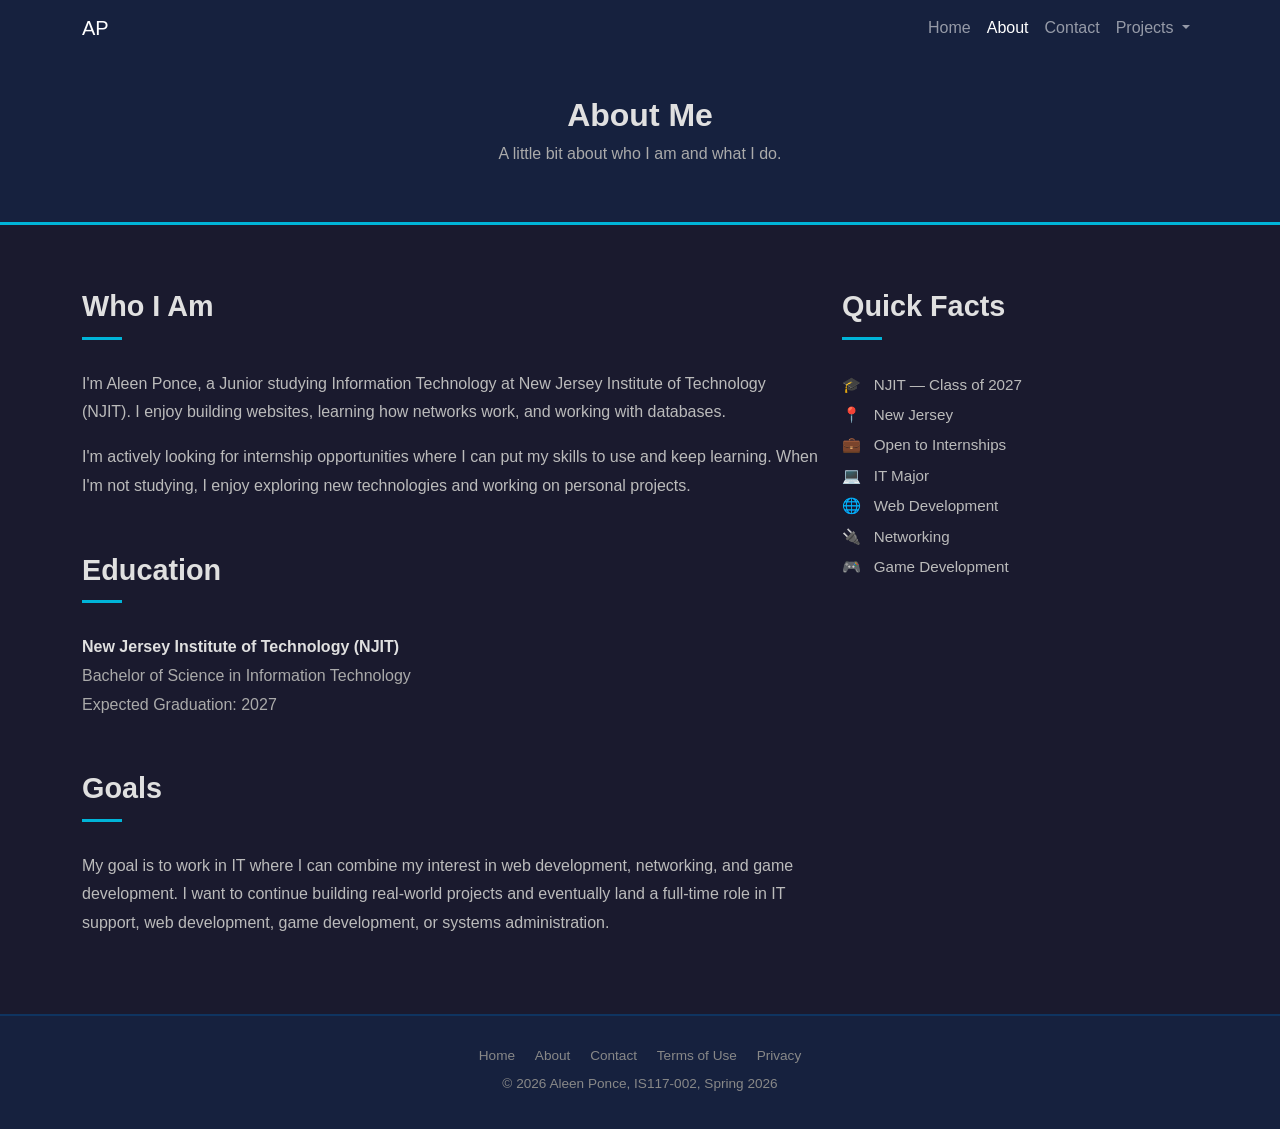
==== about.html @ ce3db5ed "Merge pull request #1 from ajp13r/features Pages setup" ====
<!DOCTYPE html>
<html lang="en">

<head>
    <meta charset="UTF-8">
    <title>Aleen Ponce</title>
    <!-- CSS only -->
    <link href="https://cdn.jsdelivr.net/npm/bootstrap@5.0.2/dist/css/bootstrap.min.css" rel="stylesheet"
        integrity="sha384-EVSTQN3/azprG1Anm3QDgpJLIm9Nao0Yz1ztcQTwFspd3yD65VohhpuuCOmLASjC" crossorigin="anonymous">
    <link href="css/main.css" rel="stylesheet">
</head>

<nav class="navbar navbar-expand-md navbar-dark">
    <div class="container">
        <a class="navbar-brand" href="index.html">AP</a>

        <button class="navbar-toggler" type="button" data-bs-toggle="collapse" data-bs-target="#collapsibleNavbar">
            <span class="navbar-toggler-icon"></span>
        </button>

        <div class="collapse navbar-collapse" id="collapsibleNavbar">
            <ul class="navbar-nav ms-auto">
                <li class="nav-item">
                    <a class="nav-link" href="index.html">Home</a>
                </li>
                <li class="nav-item">
                    <a class="nav-link active" href="about.html">About</a>
                </li>
                <li class="nav-item">
                    <a class="nav-link" href="contact.html">Contact</a>
                </li>
                <li class="nav-item dropdown">
                    <a class="nav-link dropdown-toggle" href="#" role="button" data-bs-toggle="dropdown"
                        aria-expanded="false">
                        Projects
                    </a>
                    <ul class="dropdown-menu dropdown-menu-dark">
                        <li><a class="dropdown-item" href="projects/web-dev.html">Web Development</a></li>
                        <li><a class="dropdown-item" href="projects/networking.html">Networking</a></li>
                        <li><a class="dropdown-item" href="projects/databases.html">Game Development</a></li>
                    </ul>
                </li>
            </ul>
        </div>
    </div>
</nav>

<div class="page-header">
    <div class="container">
        <h1>About Me</h1>
        <p>A little bit about who I am and what I do.</p>
    </div>
</div>

<section class="about-section">
    <div class="container">
        <div class="row">
            <div class="col-md-8">
                <div class="section-title">Who I Am</div>
                <div class="title-underline"></div>
                <p>
                    I'm Aleen Ponce, a Junior studying Information Technology at New Jersey Institute
                    of Technology (NJIT). I enjoy building websites, learning how networks work, and
                    working with databases.
                </p>
                <p>
                    I'm actively looking for internship opportunities where I can put my skills to use
                    and keep learning. When I'm not studying, I enjoy exploring new technologies and
                    working on personal projects.
                </p>

                <div class="section-title mt-5">Education</div>
                <div class="title-underline"></div>
                <p>
                    <strong style="color:#e0e0e0;">New Jersey Institute of Technology (NJIT)</strong><br>
                    <span style="color:#aaa;">Bachelor of Science in Information Technology</span><br>
                    <span style="color:#aaa;">Expected Graduation: 2027</span>
                </p>

                <div class="section-title mt-5">Goals</div>
                <div class="title-underline"></div>
                <p>
                    My goal is to work in IT where I can combine my interest in web development,
                    networking, and game development. I want to continue building real-world projects and eventually land a
                    full-time role in IT support, web development, game development, or systems administration.
                </p>
            </div>

            <div class="col-md-4 mt-4 mt-md-0">
                <div class="section-title">Quick Facts</div>
                <div class="title-underline"></div>
                <ul class="list-unstyled" style="color:#bbb; font-size:0.95rem; line-height:2;">
                    <li>🎓 &nbsp; NJIT — Class of 2027</li>
                    <li>📍 &nbsp; New Jersey</li>
                    <li>💼 &nbsp; Open to Internships</li>
                    <li>💻 &nbsp; IT Major</li>
                    <li>🌐 &nbsp; Web Development</li>
                    <li>🔌 &nbsp; Networking</li>
                    <li>🎮 &nbsp; Game Development</li>
                </ul>
            </div>
        </div>
    </div>
</section>
<footer>
    <div class="container text-center">
        <div class="mb-2">
            <a href="index.html">Home</a>
            <a href="about.html">About</a>
            <a href="contact.html">Contact</a>
            <a href="#">Terms of Use</a>
            <a href="#">Privacy</a>
        </div>
        <p class="mb-1">&copy; 2026 Aleen Ponce, IS117-002, Spring 2026</p>
    </div>
</footer>

<!-- Javascript Bundle with Popper -->
<script src="https://cdn.jsdelivr.net/npm/bootstrap@5.0.2/dist/js/bootstrap.bundle.min.js"
    integrity="sha384-MrcW6ZMFYlzcLA8Nl+NtUVF0sA7MsXsP1UyJoMp4YLEuNSfAP+JcXn/tWtIaxVXM" crossorigin="anonymous">
    </script>
</body>

</html>
---- css/main.css ----
/* DEVELOPER: Aleen Ponce, IS117-002, Spring 2026 */

body {
    background-color: #1a1a2e;
    color: #e0e0e0;
    font-family: Arial, sans-serif;
}

.navbar {
    background-color: #16213e !important;
}

.nav-link:hover {
    color: #00b4d8 !important;
}

.section-title {
    font-size: 1.8rem;
    font-weight: bold;
    margin-bottom: 8px;
}

.title-underline {
    width: 40px;
    height: 3px;
    background-color: #00b4d8;
    margin-bottom: 30px;
}

footer {
    background-color: #16213e;
    border-top: 2px solid #0f3460;
    padding: 30px 0;
    font-size: 0.85rem;
    color: #888;
}

footer a {
    color: #888;
    text-decoration: none;
    margin: 0 8px;
}

footer a:hover {
    color: #00b4d8;
}

.hero {
    background-color: #16213e;
    padding: 80px 0;
    text-align: center;
    border-bottom: 3px solid #00b4d8;
}

.hero h1 {
    font-size: 3rem;
    font-weight: bold;
}

.hero h1 span {
    color: #00b4d8;
}

.hero p {
    color: #aaa;
    font-size: 1.1rem;
    margin-top: 10px;
}

.about-section {
    padding: 60px 0;
    background-color: #1a1a2e;
}

.about-section p {
    color: #bbb;
    font-size: 1rem;
    line-height: 1.8;
}

.skills-section {
    padding: 60px 0;
    background-color: #16213e;
}

.skill-badge {
    display: inline-block;
    background-color: #0f3460;
    color: #00b4d8;
    border: 1px solid #00b4d8;
    border-radius: 6px;
    padding: 6px 14px;
    margin: 5px;
    font-size: 0.9rem;
}

.projects-section {
    padding: 60px 0;
    background-color: #1a1a2e;
}

.card {
    background-color: #16213e;
    border: 1px solid #0f3460;
    color: #e0e0e0;
    height: 100%;
}

.card-title {
    color: #00b4d8;
    font-weight: bold;
}

.card-text {
    color: #bbb;
    font-size: 0.9rem;
}

.card a {
    color: #00b4d8;
    font-size: 0.85rem;
    text-decoration: none;
}

.card a:hover {
    text-decoration: underline;
}

.page-header {
    background-color: #16213e;
    padding: 40px 0;
    border-bottom: 3px solid #00b4d8;
    text-align: center;
}

.page-header h1 {
    font-size: 2rem;
    font-weight: bold;
}

.page-header p {
    color: #aaa;
    font-size: 1rem;
}

.contact-section {
    padding: 60px 0;
}

.form-label {
    color: #ccc;
    font-size: 0.95rem;
}

.form-control {
    background-color: #16213e;
    border: 1px solid #0f3460;
    color: #e0e0e0;
}

.form-control:focus {
    background-color: #16213e;
    border-color: #00b4d8;
    color: #e0e0e0;
    box-shadow: 0 0 0 0.2rem rgba(0, 180, 216, 0.2);
}

.form-check-label {
    color: #ccc;
}
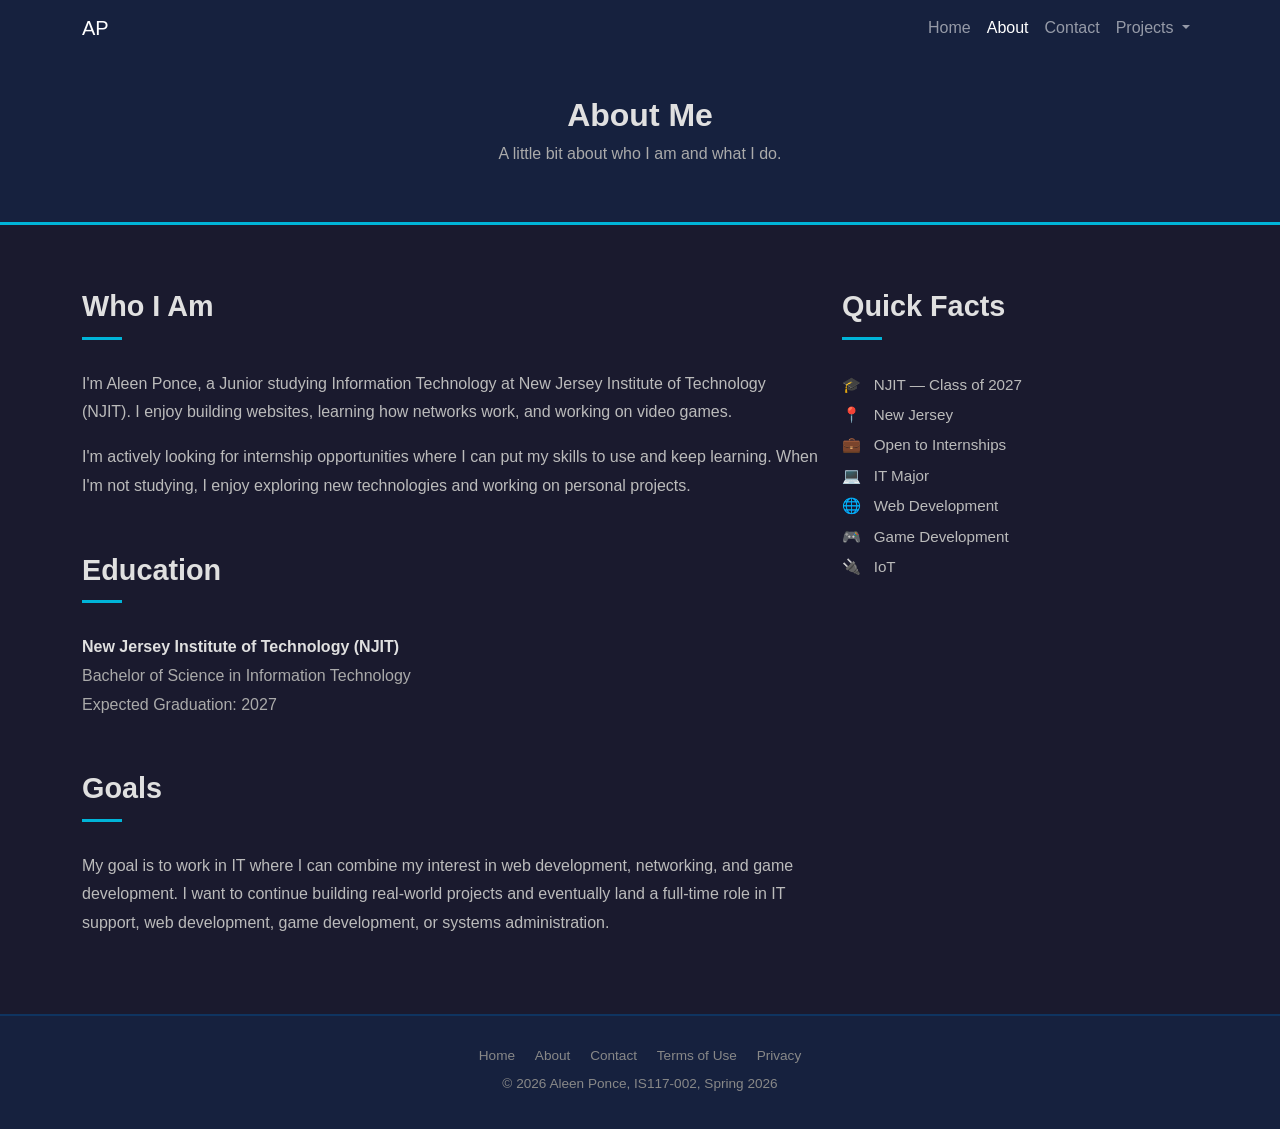
==== commit 6bbb8ec4: "project pages setup" ====
--- a/about.html
+++ b/about.html
@@ -35,9 +35,9 @@
                         Projects
                     </a>
                     <ul class="dropdown-menu dropdown-menu-dark">
-                        <li><a class="dropdown-item" href="projects/web-dev.html">Web Development</a></li>
-                        <li><a class="dropdown-item" href="projects/networking.html">Networking</a></li>
-                        <li><a class="dropdown-item" href="projects/databases.html">Game Development</a></li>
+                        <li><a class="dropdown-item" href="web.html">Web</a></li>
+                        <li><a class="dropdown-item" href="networking.html">IoT</a></li>
+                        <li><a class="dropdown-item" href="game.html">Game</a></li>
                     </ul>
                 </li>
             </ul>
@@ -61,7 +61,7 @@
                 <p>
                     I'm Aleen Ponce, a Junior studying Information Technology at New Jersey Institute
                     of Technology (NJIT). I enjoy building websites, learning how networks work, and
-                    working with databases.
+                    working on video games.
                 </p>
                 <p>
                     I'm actively looking for internship opportunities where I can put my skills to use
@@ -95,8 +95,9 @@
                     <li>💼 &nbsp; Open to Internships</li>
                     <li>💻 &nbsp; IT Major</li>
                     <li>🌐 &nbsp; Web Development</li>
-                    <li>🔌 &nbsp; Networking</li>
                     <li>🎮 &nbsp; Game Development</li>
+                    <li>🔌 &nbsp; IoT</li>
+                    
                 </ul>
             </div>
         </div>
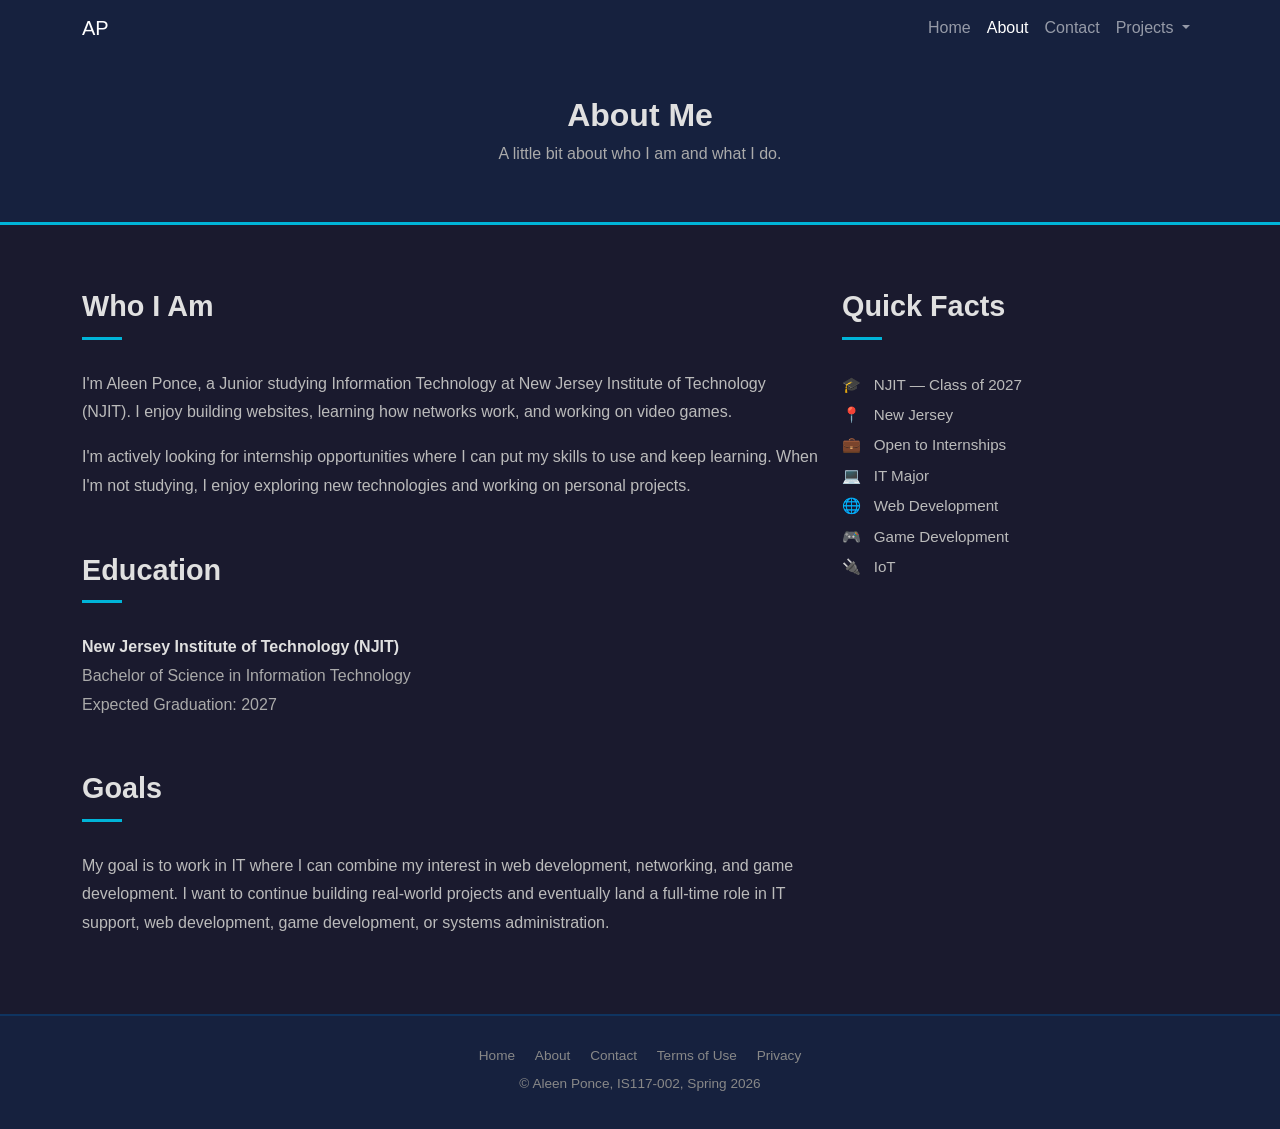
==== commit 9894d051: "project pages updated" ====
--- a/about.html
+++ b/about.html
@@ -112,7 +112,7 @@
             <a href="#">Terms of Use</a>
             <a href="#">Privacy</a>
         </div>
-        <p class="mb-1">&copy; 2026 Aleen Ponce, IS117-002, Spring 2026</p>
+        <p class="mb-1">&copy; Aleen Ponce, IS117-002, Spring 2026</p>
     </div>
 </footer>
 
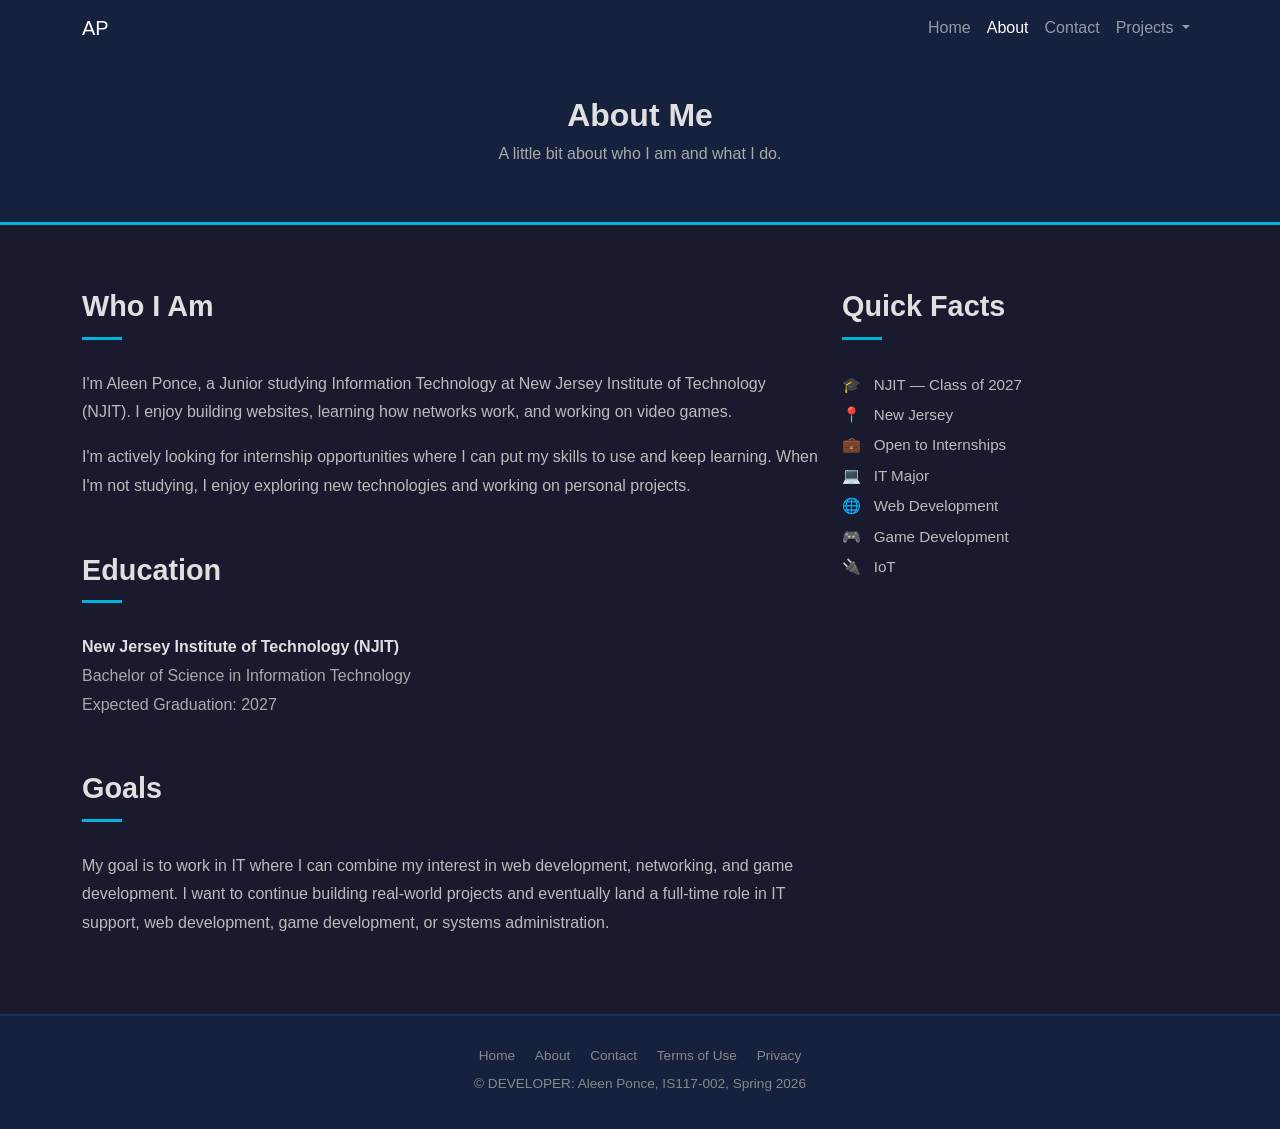
==== commit e88d9b7f: "missing main element in html files" ====
--- a/about.html
+++ b/about.html
@@ -3,123 +3,127 @@
 
 <head>
     <meta charset="UTF-8">
-    <title>Aleen Ponce</title>
+    <title>About Me</title>
     <!-- CSS only -->
     <link href="https://cdn.jsdelivr.net/npm/bootstrap@5.0.2/dist/css/bootstrap.min.css" rel="stylesheet"
         integrity="sha384-EVSTQN3/azprG1Anm3QDgpJLIm9Nao0Yz1ztcQTwFspd3yD65VohhpuuCOmLASjC" crossorigin="anonymous">
     <link href="css/main.css" rel="stylesheet">
 </head>
 
-<nav class="navbar navbar-expand-md navbar-dark">
-    <div class="container">
-        <a class="navbar-brand" href="index.html">AP</a>
+<body>
+    <nav class="navbar navbar-expand-md navbar-dark">
+        <div class="container">
+            <a class="navbar-brand" href="index.html">AP</a>
 
-        <button class="navbar-toggler" type="button" data-bs-toggle="collapse" data-bs-target="#collapsibleNavbar">
-            <span class="navbar-toggler-icon"></span>
-        </button>
+            <button class="navbar-toggler" type="button" data-bs-toggle="collapse" data-bs-target="#collapsibleNavbar">
+                <span class="navbar-toggler-icon"></span>
+            </button>
 
-        <div class="collapse navbar-collapse" id="collapsibleNavbar">
-            <ul class="navbar-nav ms-auto">
-                <li class="nav-item">
-                    <a class="nav-link" href="index.html">Home</a>
-                </li>
-                <li class="nav-item">
-                    <a class="nav-link active" href="about.html">About</a>
-                </li>
-                <li class="nav-item">
-                    <a class="nav-link" href="contact.html">Contact</a>
-                </li>
-                <li class="nav-item dropdown">
-                    <a class="nav-link dropdown-toggle" href="#" role="button" data-bs-toggle="dropdown"
-                        aria-expanded="false">
-                        Projects
-                    </a>
-                    <ul class="dropdown-menu dropdown-menu-dark">
-                        <li><a class="dropdown-item" href="web.html">Web</a></li>
-                        <li><a class="dropdown-item" href="networking.html">IoT</a></li>
-                        <li><a class="dropdown-item" href="game.html">Game</a></li>
-                    </ul>
-                </li>
-            </ul>
-        </div>
-    </div>
-</nav>
-
-<div class="page-header">
-    <div class="container">
-        <h1>About Me</h1>
-        <p>A little bit about who I am and what I do.</p>
-    </div>
-</div>
-
-<section class="about-section">
-    <div class="container">
-        <div class="row">
-            <div class="col-md-8">
-                <div class="section-title">Who I Am</div>
-                <div class="title-underline"></div>
-                <p>
-                    I'm Aleen Ponce, a Junior studying Information Technology at New Jersey Institute
-                    of Technology (NJIT). I enjoy building websites, learning how networks work, and
-                    working on video games.
-                </p>
-                <p>
-                    I'm actively looking for internship opportunities where I can put my skills to use
-                    and keep learning. When I'm not studying, I enjoy exploring new technologies and
-                    working on personal projects.
-                </p>
-
-                <div class="section-title mt-5">Education</div>
-                <div class="title-underline"></div>
-                <p>
-                    <strong style="color:#e0e0e0;">New Jersey Institute of Technology (NJIT)</strong><br>
-                    <span style="color:#aaa;">Bachelor of Science in Information Technology</span><br>
-                    <span style="color:#aaa;">Expected Graduation: 2027</span>
-                </p>
-
-                <div class="section-title mt-5">Goals</div>
-                <div class="title-underline"></div>
-                <p>
-                    My goal is to work in IT where I can combine my interest in web development,
-                    networking, and game development. I want to continue building real-world projects and eventually land a
-                    full-time role in IT support, web development, game development, or systems administration.
-                </p>
-            </div>
-
-            <div class="col-md-4 mt-4 mt-md-0">
-                <div class="section-title">Quick Facts</div>
-                <div class="title-underline"></div>
-                <ul class="list-unstyled" style="color:#bbb; font-size:0.95rem; line-height:2;">
-                    <li>🎓 &nbsp; NJIT — Class of 2027</li>
-                    <li>📍 &nbsp; New Jersey</li>
-                    <li>💼 &nbsp; Open to Internships</li>
-                    <li>💻 &nbsp; IT Major</li>
-                    <li>🌐 &nbsp; Web Development</li>
-                    <li>🎮 &nbsp; Game Development</li>
-                    <li>🔌 &nbsp; IoT</li>
-                    
+            <div class="collapse navbar-collapse" id="collapsibleNavbar">
+                <ul class="navbar-nav ms-auto">
+                    <li class="nav-item">
+                        <a class="nav-link" href="index.html">Home</a>
+                    </li>
+                    <li class="nav-item">
+                        <a class="nav-link active" href="about.html">About</a>
+                    </li>
+                    <li class="nav-item">
+                        <a class="nav-link" href="contact.html">Contact</a>
+                    </li>
+                    <li class="nav-item dropdown">
+                        <a class="nav-link dropdown-toggle" href="#" role="button" data-bs-toggle="dropdown"
+                            aria-expanded="false">
+                            Projects
+                        </a>
+                        <ul class="dropdown-menu dropdown-menu-dark">
+                            <li><a class="dropdown-item" href="web.html">Web</a></li>
+                            <li><a class="dropdown-item" href="networking.html">IoT</a></li>
+                            <li><a class="dropdown-item" href="game.html">Game</a></li>
+                        </ul>
+                    </li>
                 </ul>
             </div>
         </div>
-    </div>
-</section>
-<footer>
-    <div class="container text-center">
-        <div class="mb-2">
-            <a href="index.html">Home</a>
-            <a href="about.html">About</a>
-            <a href="contact.html">Contact</a>
-            <a href="#">Terms of Use</a>
-            <a href="#">Privacy</a>
+    </nav>
+    <main>
+        <div class="page-header">
+            <div class="container">
+                <h1>About Me</h1>
+                <p>A little bit about who I am and what I do.</p>
+            </div>
         </div>
-        <p class="mb-1">&copy; Aleen Ponce, IS117-002, Spring 2026</p>
-    </div>
-</footer>
 
-<!-- Javascript Bundle with Popper -->
-<script src="https://cdn.jsdelivr.net/npm/bootstrap@5.0.2/dist/js/bootstrap.bundle.min.js"
-    integrity="sha384-MrcW6ZMFYlzcLA8Nl+NtUVF0sA7MsXsP1UyJoMp4YLEuNSfAP+JcXn/tWtIaxVXM" crossorigin="anonymous">
-    </script>
+        <section class="about-section">
+            <div class="container">
+                <div class="row">
+                    <div class="col-md-8">
+                        <div class="section-title">Who I Am</div>
+                        <div class="title-underline"></div>
+                        <p>
+                            I'm Aleen Ponce, a Junior studying Information Technology at New Jersey Institute
+                            of Technology (NJIT). I enjoy building websites, learning how networks work, and
+                            working on video games.
+                        </p>
+                        <p>
+                            I'm actively looking for internship opportunities where I can put my skills to use
+                            and keep learning. When I'm not studying, I enjoy exploring new technologies and
+                            working on personal projects.
+                        </p>
+
+                        <div class="section-title mt-5">Education</div>
+                        <div class="title-underline"></div>
+                        <p>
+                            <strong style="color:#e0e0e0;">New Jersey Institute of Technology (NJIT)</strong><br>
+                            <span style="color:#aaa;">Bachelor of Science in Information Technology</span><br>
+                            <span style="color:#aaa;">Expected Graduation: 2027</span>
+                        </p>
+
+                        <div class="section-title mt-5">Goals</div>
+                        <div class="title-underline"></div>
+                        <p>
+                            My goal is to work in IT where I can combine my interest in web development,
+                            networking, and game development. I want to continue building real-world projects and
+                            eventually
+                            land a
+                            full-time role in IT support, web development, game development, or systems administration.
+                        </p>
+                    </div>
+
+                    <div class="col-md-4 mt-4 mt-md-0">
+                        <div class="section-title">Quick Facts</div>
+                        <div class="title-underline"></div>
+                        <ul class="list-unstyled" style="color:#bbb; font-size:0.95rem; line-height:2;">
+                            <li>🎓 &nbsp; NJIT — Class of 2027</li>
+                            <li>📍 &nbsp; New Jersey</li>
+                            <li>💼 &nbsp; Open to Internships</li>
+                            <li>💻 &nbsp; IT Major</li>
+                            <li>🌐 &nbsp; Web Development</li>
+                            <li>🎮 &nbsp; Game Development</li>
+                            <li>🔌 &nbsp; IoT</li>
+
+                        </ul>
+                    </div>
+                </div>
+            </div>
+        </section>
+    </main>
+    <footer>
+        <div class="container text-center">
+            <div class="mb-2">
+                <a href="index.html">Home</a>
+                <a href="about.html">About</a>
+                <a href="contact.html">Contact</a>
+                <a href="#">Terms of Use</a>
+                <a href="#">Privacy</a>
+            </div>
+            <p class="mb-1">&copy; DEVELOPER: Aleen Ponce, IS117-002, Spring 2026</p>
+        </div>
+    </footer>
+
+    <!-- Javascript Bundle with Popper -->
+    <script src="https://cdn.jsdelivr.net/npm/bootstrap@5.0.2/dist/js/bootstrap.bundle.min.js"
+        integrity="sha384-MrcW6ZMFYlzcLA8Nl+NtUVF0sA7MsXsP1UyJoMp4YLEuNSfAP+JcXn/tWtIaxVXM" crossorigin="anonymous">
+        </script>
 </body>
 
 </html>
--- a/css/main.css
+++ b/css/main.css
@@ -1,9 +1,74 @@
 /* DEVELOPER: Aleen Ponce, IS117-002, Spring 2026 */
+
+html {
+    height: 100%;
+}
 
 body {
     background-color: #1a1a2e;
     color: #e0e0e0;
     font-family: Arial, sans-serif;
+    font-size: 16px;
+    display: flex;
+    flex-direction: column;
+    min-height: 100vh;
+}
+
+main {
+    flex: 1;
+}
+
+section {
+    float: left;
+    width: 100%;
+    clear: both;
+}
+
+aside {
+    float: left;
+    width: 100%;
+    clear: both;
+}
+
+@media (max-width: 575px) {
+    body {
+        font-size: 14px;
+    }
+
+    .hero h1 {
+        font-size: 2rem;
+    }
+
+    .hero p {
+        font-size: 0.95rem;
+    }
+
+    .section-title {
+        font-size: 1.4rem;
+    }
+
+    .page-header h1 {
+        font-size: 1.5rem;
+    }
+
+    .page-header p {
+        font-size: 0.9rem;
+    }
+
+    .skill-badge {
+        font-size: 0.8rem;
+        padding: 5px 10px;
+    }
+}
+
+@media (min-width: 576px) and (max-width: 768px) {
+    .hero h1 {
+        font-size: 2.4rem;
+    }
+
+    .section-title {
+        font-size: 1.6rem;
+    }
 }
 
 .navbar {
@@ -33,6 +98,7 @@
     padding: 30px 0;
     font-size: 0.85rem;
     color: #888;
+    margin-top: auto;
 }
 
 footer a {
@@ -167,4 +233,9 @@
 
 .form-check-label {
     color: #ccc;
+}
+
+img {
+    max-width: 100%;
+    height: auto;
 }
